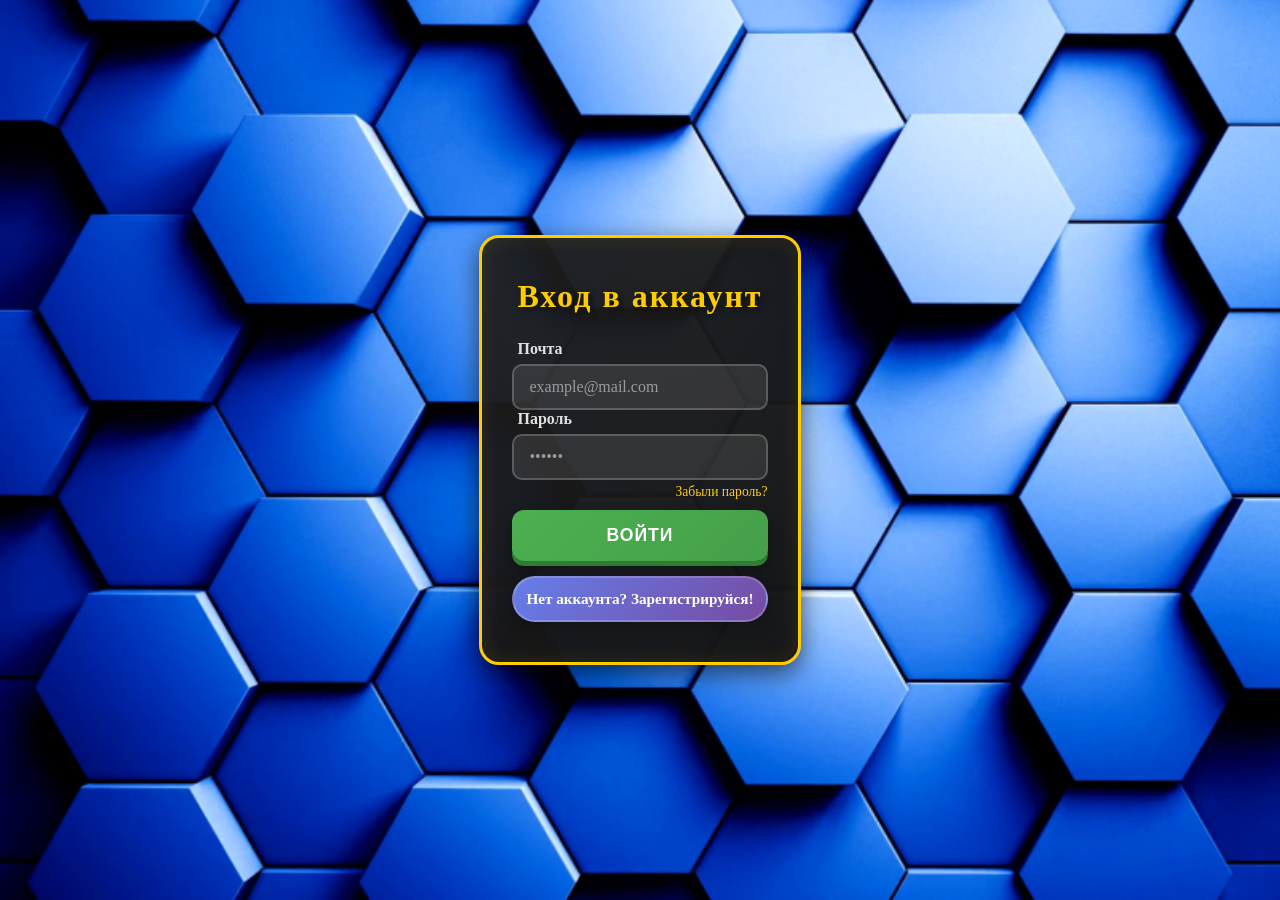
==== vhod.html @ 6c0dc7d4 "Add files via upload" ====
<!DOCTYPE html>
<html lang="ru">
<head>
    <meta charset="UTF-8">
    <meta name="viewport" content="width=device-width, initial-scale=1.0">
    <title>Вход в аккаунт - Game Shop</title>
    <link rel="stylesheet" href="vhod.css">
</head>
<body>

    <div class="form-container">
        <div class="auth-card">
            <h1 class="heading">Вход в аккаунт</h1>
            
            <form action="choise.html" method="POST">
                <!-- Почта -->
                <div class="input-group">
                    <label for="email">Почта</label>
                    <input type="email" id="email" name="email" placeholder="example@mail.com" required>
                </div>

                <!-- Пароль -->
                <div class="input-group">
                    <label for="password">Пароль</label>
                    <input type="password" id="password" name="password" placeholder="••••••" required>
                </div>

                <!-- Забыли пароль (ОТДЕЛЬНЫЙ БЛОК, чтобы не накладывался) -->
                <div class="forgot-wrapper">
                    <a href="#" class="forgot-password">Забыли пароль?</a>
                </div>

                <!-- Кнопки -->
                <div class="buttons-group">
                    <button type="submit" class="btn-primary">Войти</button>
                    <a href="Registration.html" class="btn-secondary">Нет аккаунта? Зарегистрируйся!</a>
                </div>
            </form>
        </div>
    </div>

</body>
</html>
---- vhod.css ----
/* 1. Базовые настройки */
*, *::before, *::after { box-sizing: border-box; }

html, body {
    margin: 0; padding: 0; min-height: 100vh;
    font-family: "Times New Roman", serif, arial;
    background-image: url("img/fon.PNG");
    background-size: cover; background-repeat: no-repeat;
    background-attachment: fixed; color: white;
    display: flex; align-items: center; justify-content: center;
}

/* 2. Контейнер */
.form-container {
    width: 100%; padding: 20px;
    display: flex; justify-content: center;
}

/* 3. Карточка входа */
.auth-card {
    background: linear-gradient(135deg, rgba(30, 30, 30, 0.95) 0%, rgba(20, 20, 20, 0.98) 100%);
    border: 3px solid #ffcc00; border-radius: 20px;
    box-shadow: 0 8px 25px rgba(0, 0, 0, 0.6), inset 0 0 20px rgba(255, 204, 0, 0.1);
    padding: 40px 30px; width: 100%; max-width: 450px;
    display: flex; flex-direction: column; gap: 15px;
}

/* 4. Заголовок */
.heading {
    text-align: center; font-size: 2rem; margin: 0 0 10px;
    color: #ffcc00; text-shadow: 3px 3px 6px rgba(0,0,0,0.5);
    letter-spacing: 2px;
}

/* 5. Поля ввода */
.input-group {
    display: flex; flex-direction: column; gap: 6px;
}
label {
    font-size: 1rem; color: #e0e0e0; margin-left: 5px; font-weight: bold;
}
input {
    width: 100%; padding: 12px 15px; border: 2px solid rgba(255,255,255,0.2);
    border-radius: 10px; background: rgba(255,255,255,0.1); color: white;
    font-size: 1rem; font-family: inherit; transition: all 0.3s ease;
}
input:focus {
    outline: none; border-color: #ffcc00; background: rgba(255,255,255,0.15);
    box-shadow: 0 0 10px rgba(255,204,0,0.3);
}
input::placeholder { color: rgba(255,255,255,0.5); }

/* 6. Забыли пароль - ИСПРАВЛЕНО (без absolute, чистый flex) */
.forgot-wrapper {
    display: flex;
    justify-content: flex-end; /* Прижимаем вправо */
    margin-top: 4px; /* Чуть подтягиваем к полю пароля */
    margin-bottom: 8px;
}
.forgot-password {
    color: #ffcc00; font-size: 0.85rem; text-decoration: none;
    transition: color 0.3s; white-space: nowrap;
}
.forgot-password:hover {
    color: #ffd700; text-decoration: underline;
}

/* 7. Кнопки */
.buttons-group {
    margin-top: 10px; display: flex; flex-direction: column; gap: 15px;
}
.btn-primary {
    width: 100%; padding: 15px; font-size: 1.1rem; font-weight: bold;
    color: white; background: linear-gradient(135deg, #4caf50 0%, #45a049 100%);
    border: none; border-radius: 12px; cursor: pointer; transition: all 0.3s ease;
    box-shadow: 0 5px 0 #2e7d32, 0 8px 15px rgba(0,0,0,0.3);
    text-transform: uppercase; letter-spacing: 1px;
}
.btn-primary:hover {
    background: linear-gradient(135deg, #66bb6a 0%, #4caf50 100%);
    transform: translateY(-3px); box-shadow: 0 8px 0 #2e7d32, 0 12px 20px rgba(0,0,0,0.4);
}
.btn-primary:active {
    transform: translateY(2px); box-shadow: 0 2px 0 #2e7d32;
}

.btn-secondary {
    display: inline-block; text-align: center; padding: 12px;
    font-size: 0.95rem; font-weight: bold; color: white;
    text-decoration: none; background: linear-gradient(135deg, #667eea 0%, #764ba2 100%);
    border-radius: 25px; transition: all 0.3s ease;
    box-shadow: 0 4px 15px rgba(0,0,0,0.3); border: 2px solid rgba(255,255,255,0.2);
}
.btn-secondary:hover {
    transform: translateY(-3px); box-shadow: 0 6px 20px rgba(102,126,234,0.4);
}

/* 📱 Адаптивность */
@media (max-width: 768px) {
    html, body { background-attachment: scroll; align-items: flex-start; padding-top: 30px; }
    .auth-card { padding: 30px 20px; }
    .heading { font-size: 1.6rem; }
    input { padding: 10px 12px; font-size: 0.95rem; }
    .btn-primary { padding: 12px; font-size: 1rem; }
}
@media (max-width: 480px) {
    .heading { font-size: 1.4rem; }
    label { font-size: 0.9rem; }
    .btn-secondary { font-size: 0.85rem; padding: 10px; }
    .forgot-password { font-size: 0.8rem; }
}
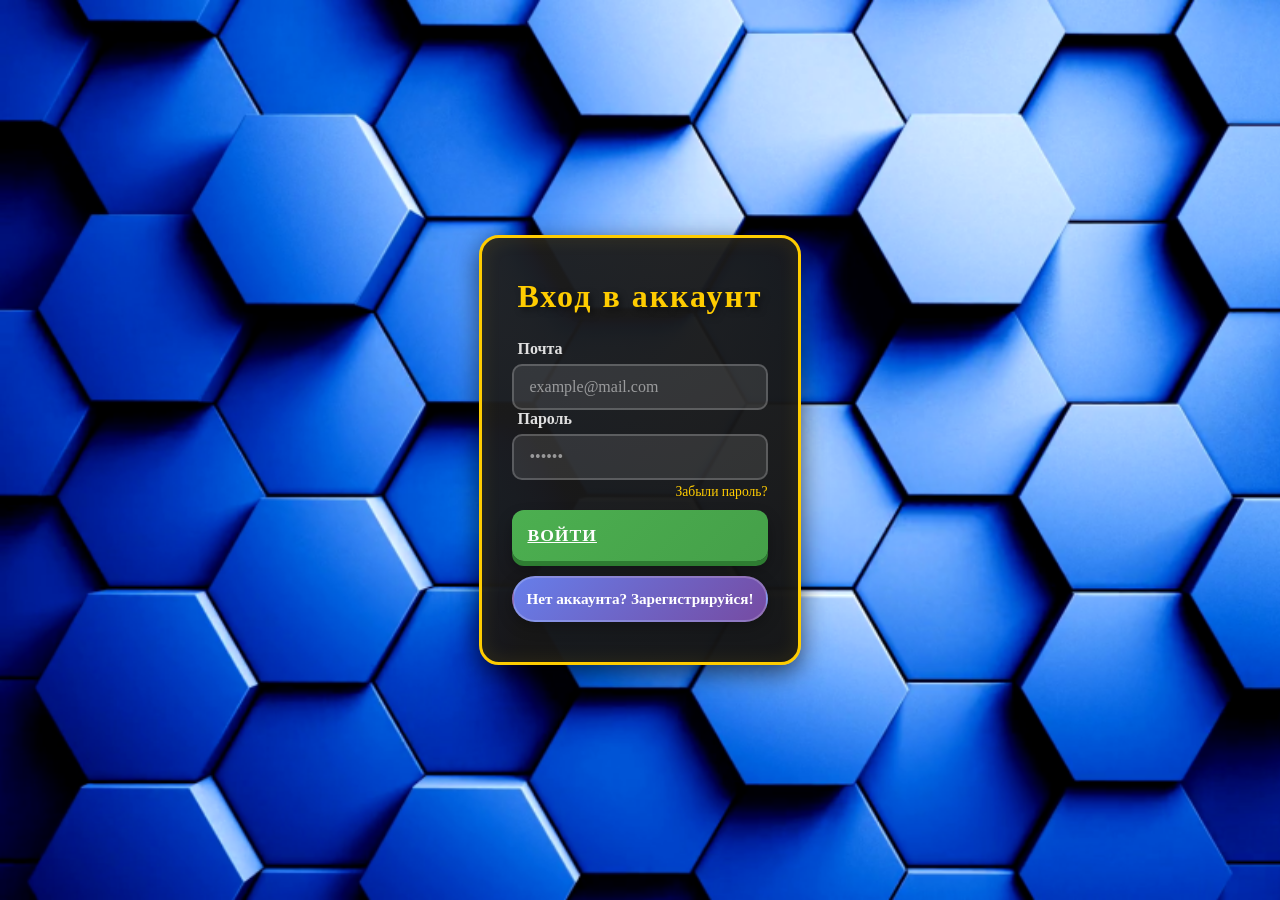
==== commit 548f3c4a: "vhod.html Updated form buttons and structure in login page." ====
--- a/vhod.html
+++ b/vhod.html
@@ -32,12 +32,12 @@
 
                 <!-- Кнопки -->
                 <div class="buttons-group">
-                    <button type="submit" class="btn-primary">Войти</button>
-                    <a href="Registration.html" class="btn-secondary">Нет аккаунта? Зарегистрируйся!</a>
+                    <a href="choise.html" class="btn-primary">Войти</a>
+                    <a href="index.html" class="btn-secondary">Нет аккаунта? Зарегистрируйся!</a>
                 </div>
             </form>
         </div>
     </div>
 
 </body>
-</html>+</html>
